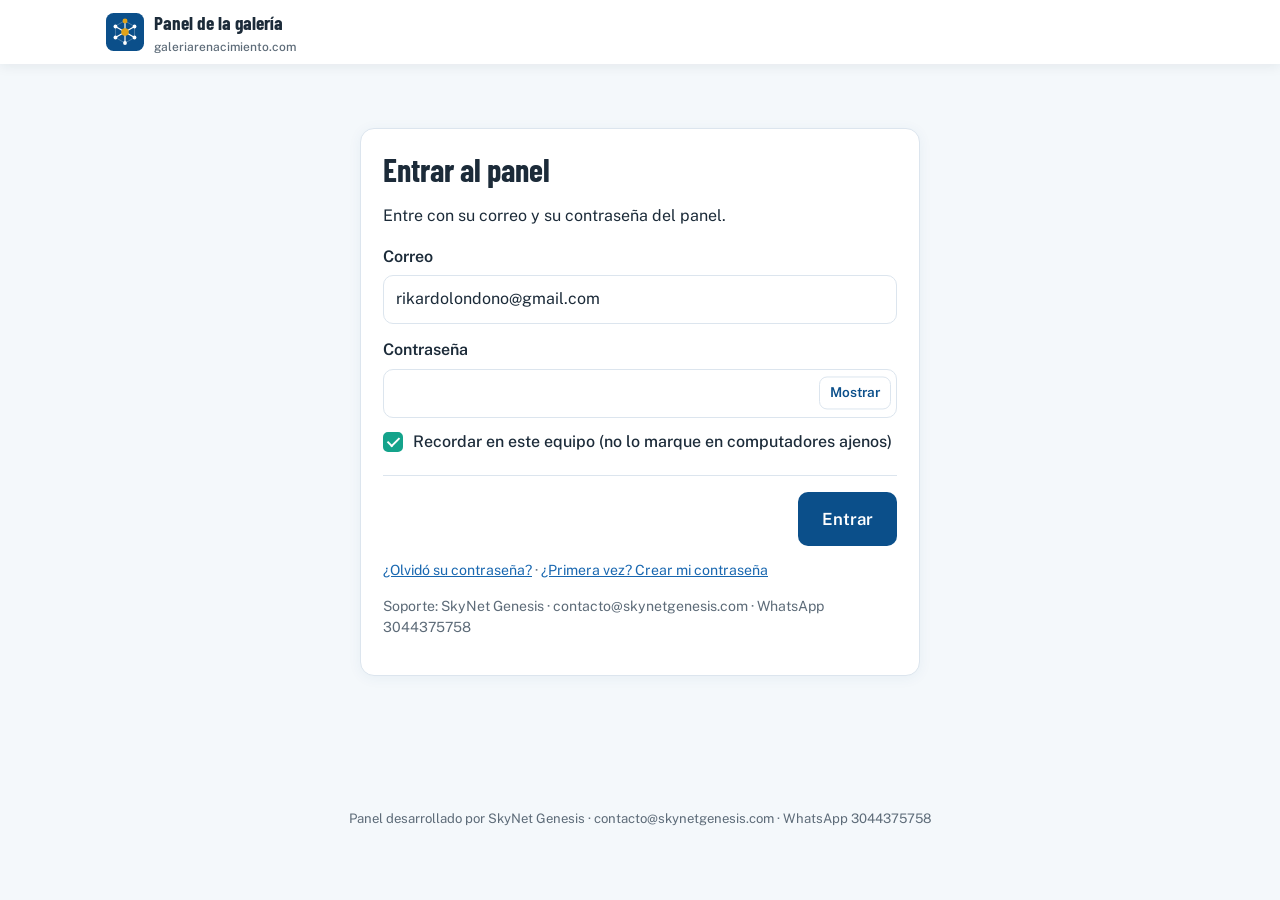
==== admin/index.html @ 8dd1bc52 "Panel /admin de la galería" ====
<!doctype html>
<html lang="es">
<head>
<meta charset="utf-8">
<meta name="viewport" content="width=device-width, initial-scale=1">
<meta name="robots" content="noindex, nofollow">
<title>Panel de la galería | Galería Renacimiento</title>
<link rel="icon" href="/favicon.svg" type="image/svg+xml">
<link rel="preconnect" href="https://fonts.googleapis.com"><link rel="preconnect" href="https://fonts.gstatic.com" crossorigin>
<link href="https://fonts.googleapis.com/css2?family=Barlow+Condensed:wght@600;700&family=Public+Sans:wght@400;500;600;700&display=swap" rel="stylesheet">
<style>
:root{--azul:#0B4F8A;--azul2:#1867B0;--verde:#14A38B;--verde-osc:#0E8571;--wa:#1F8A4C;--fondo:#F4F8FB;--texto:#1C2B39;--suave:#5D6B78;--borde:#DCE5EE;--azul-claro:#E8F1FA;--verde-claro:#E3F6F2;--rojo:#C0392B;--rojo-claro:#FDECEA;--ambar:#9A6700;--ambar-claro:#FFF4D6;color-scheme:light}
*{box-sizing:border-box}
body{margin:0;background:var(--fondo);color:var(--texto);font-family:'Public Sans',system-ui,sans-serif;font-size:16px;line-height:1.55}
h1,h2,h3{font-family:'Barlow Condensed',system-ui,sans-serif;margin:0 0 .4em;line-height:1.15}
h1{font-size:2rem}h2{font-size:1.6rem}h3{font-size:1.25rem}
a{color:var(--azul2)}
.oculto{display:none!important}
.barra{background:#fff;box-shadow:0 2px 12px rgba(28,43,57,.08);position:sticky;top:0;z-index:20}
.barra__in{max-width:1100px;margin:0 auto;padding:0 16px;min-height:64px;display:flex;align-items:center;justify-content:space-between;gap:12px;flex-wrap:wrap}
.marca{display:flex;align-items:center;gap:10px;font-family:'Barlow Condensed',system-ui,sans-serif;font-weight:700;font-size:1.2rem}
.marca svg{flex:none}
.marca small{display:block;font-family:'Public Sans',system-ui,sans-serif;font-weight:500;font-size:.75rem;color:var(--suave)}
.acciones-barra{display:flex;gap:8px;flex-wrap:wrap}
main{max-width:1100px;margin:0 auto;padding:24px 16px 60px}
.caja{background:#fff;border:1px solid var(--borde);border-radius:14px;padding:22px;box-shadow:0 2px 14px rgba(11,79,138,.06);margin-bottom:18px}
.boton{display:inline-flex;align-items:center;justify-content:center;gap:6px;padding:10px 16px;border-radius:10px;border:0;font:inherit;font-weight:600;cursor:pointer;text-decoration:none;white-space:nowrap}
.boton:disabled{opacity:.55;cursor:not-allowed}
.b-principal{background:var(--azul);color:#fff}.b-principal:hover{background:var(--azul2)}
.b-accion{background:var(--verde);color:#fff}.b-accion:hover{background:var(--verde-osc)}
.b-borde{background:#fff;color:var(--azul);border:1.5px solid var(--borde)}.b-borde:hover{border-color:var(--azul2)}
.b-peligro{background:#fff;color:var(--rojo);border:1.5px solid #f1c6c0}.b-peligro:hover{background:var(--rojo-claro)}
.b-chico{padding:6px 11px;font-size:.88rem}
.b-grande{padding:14px 24px;font-size:1.05rem}
label{display:block;font-weight:600;margin:14px 0 6px}
.ayuda{font-weight:400;color:var(--suave);font-size:.88rem;margin-top:4px}
input[type=text],input[type=url],input[type=email],input[type=number],input[type=password],input[type=search],select,textarea{width:100%;padding:11px 12px;border:1.5px solid var(--borde);border-radius:10px;font:inherit;background:#fff;color:var(--texto);color-scheme:light}
input:focus,select:focus,textarea:focus{outline:none;border-color:var(--verde);box-shadow:0 0 0 3px var(--verde-claro)}
input[type=checkbox]{appearance:none;-webkit-appearance:none;width:20px;height:20px;border:2px solid #9fb3c6;border-radius:5px;background:#fff;display:inline-grid;place-content:center;cursor:pointer;flex:none;margin:0}
input[type=checkbox]:checked{background:var(--verde);border-color:var(--verde)}
input[type=checkbox]:checked::after{content:'';width:5px;height:10px;border:solid #fff;border-width:0 2.5px 2.5px 0;transform:rotate(45deg) translate(-1px,-1px)}
textarea{min-height:120px;resize:vertical;line-height:1.6}
.fila{display:grid;grid-template-columns:1fr 1fr;gap:14px}
.fila3{display:grid;grid-template-columns:1fr 1fr 1fr;gap:14px}
@media(max-width:700px){.fila,.fila3{grid-template-columns:1fr}}
.pestanas{display:flex;gap:6px;flex-wrap:wrap;margin-bottom:18px}
.pestana{background:#fff;border:1.5px solid var(--borde);padding:10px 16px;border-radius:10px;font:inherit;font-weight:600;cursor:pointer;color:var(--texto)}
.pestana[aria-selected=true]{background:var(--verde);border-color:var(--verde);color:#fff}
.cabeza{display:flex;justify-content:space-between;align-items:center;gap:12px;flex-wrap:wrap;margin-bottom:12px}
.lista{display:flex;flex-direction:column;gap:10px}
.item{display:flex;gap:14px;align-items:center;background:#fff;border:1px solid var(--borde);border-radius:12px;padding:10px}
.item img,.item .sin-foto{width:72px;height:72px;object-fit:cover;border-radius:8px;background:var(--azul-claro);flex:none;display:grid;place-items:center;color:var(--azul);font-weight:700;font-size:.75rem;text-align:center}
.item__txt{flex:1;min-width:0}
.item__txt b{display:block;overflow:hidden;text-overflow:ellipsis}
.item__txt span{color:var(--suave);font-size:.88rem;display:block}
.item__btn{display:flex;gap:6px;flex-wrap:wrap;justify-content:flex-end}
@media(max-width:600px){.item{flex-wrap:wrap}.item__btn{width:100%;justify-content:flex-start}}
.subir{display:block;border:2px dashed var(--borde);border-radius:12px;padding:16px;text-align:center;background:var(--azul-claro);cursor:pointer;color:var(--azul);font-weight:600;margin:6px 0 0}
.subir:hover{border-color:var(--azul2)}
.fotos{display:grid;grid-template-columns:repeat(auto-fill,minmax(120px,1fr));gap:10px;margin-top:8px}
.fotos figure{margin:0;background:#fff;border:1px solid var(--borde);border-radius:10px;overflow:hidden}
.fotos img{width:100%;aspect-ratio:1;object-fit:cover;display:block}
.fotos figcaption{display:flex;gap:4px;padding:6px;justify-content:center;flex-wrap:wrap}
.fotos .principal{outline:3px solid var(--verde)}
.aviso{padding:12px 14px;border-radius:10px;margin:12px 0;font-weight:500}
.aviso.ok{background:var(--verde-claro);color:var(--verde-osc)}
.aviso.error{background:var(--rojo-claro);color:var(--rojo)}
.aviso.info{background:var(--azul-claro);color:var(--azul)}
.aviso.alerta{background:var(--ambar-claro);color:var(--ambar)}
.pie-acciones{display:flex;gap:10px;flex-wrap:wrap;justify-content:flex-end;margin-top:20px;padding-top:16px;border-top:1px solid var(--borde)}
.cargando{position:fixed;inset:0;background:rgba(244,248,251,.88);display:flex;align-items:center;justify-content:center;flex-direction:column;gap:14px;z-index:100;font-weight:600;color:var(--azul);text-align:center;padding:20px}
.rueda{width:46px;height:46px;border:5px solid var(--azul-claro);border-top-color:var(--verde);border-radius:50%;animation:g 1s linear infinite}
@keyframes g{to{transform:rotate(360deg)}}
.ingreso{max-width:560px;margin:40px auto}
.firma{text-align:center;color:var(--suave);font-size:.82rem;padding:20px 16px 30px}
.chk{display:flex;gap:10px;align-items:center;font-weight:500;margin-top:12px}
.clave-caja{position:relative}.clave-caja input{padding-right:96px}
.ojo{position:absolute;right:6px;top:50%;transform:translateY(-50%);background:#fff;border:1.5px solid var(--borde);border-radius:8px;padding:5px 10px;font:inherit;font-size:.85rem;font-weight:600;color:var(--azul);cursor:pointer}
.toast{position:fixed;left:50%;bottom:24px;transform:translateX(-50%);background:var(--azul);color:#fff;font-size:16px;font-weight:700;padding:16px 22px;border-radius:12px;box-shadow:0 10px 30px rgba(11,79,138,.35);z-index:120;max-width:min(92vw,620px);text-align:center}
.chip{display:inline-block;padding:3px 10px;border-radius:20px;font-size:.8rem;font-weight:700;background:var(--azul-claro);color:var(--azul);white-space:nowrap}
.chip.pagado,.chip.entregado,.chip.enviado{background:var(--verde-claro);color:var(--verde-osc)}
.chip.revisar{background:var(--rojo-claro);color:var(--rojo)}
.chip.pendiente,.chip.por_enviar,.chip.en_produccion{background:var(--ambar-claro);color:var(--ambar)}
.chip.vencido,.chip.cancelado{background:#eef1f4;color:#6b7785}
.tabla{width:100%;border-collapse:collapse;font-size:.92rem}
.tabla td,.tabla th{padding:8px 6px;border-bottom:1px solid var(--borde);text-align:left;vertical-align:top}
.tabla th{color:var(--suave);font-weight:600}
.cifras{display:grid;grid-template-columns:repeat(auto-fill,minmax(160px,1fr));gap:10px;margin-bottom:14px}
.cifra{background:#fff;border:1px solid var(--borde);border-radius:12px;padding:12px}
.cifra b{display:block;font-family:'Barlow Condensed',sans-serif;font-size:1.6rem;color:var(--azul)}
.cifra span{color:var(--suave);font-size:.85rem}
.barra-prog{height:8px;background:var(--azul-claro);border-radius:6px;overflow:hidden;margin-top:6px}.barra-prog i{display:block;height:100%;background:var(--verde);width:0}
.estado-arch{font-size:.85rem;font-weight:700}.estado-arch.si{color:var(--verde-osc)}.estado-arch.no{color:var(--rojo)}
</style>
</head>
<body>
<header class="barra"><div class="barra__in">
  <div class="marca"><svg viewBox="0 0 200 200" width="38" height="38" aria-hidden="true"><rect width="200" height="200" rx="40" fill="#0B4F8A"/><g stroke="#FFFFFF" stroke-linecap="round"><polygon points="100,42 150.2,71 150.2,129 100,158 49.8,129 49.8,71" fill="none" stroke-opacity=".35" stroke-width="4"/><path d="M100 100L100 42M100 100L150.2 71M100 100L150.2 129M100 100L100 158M100 100L49.8 129M100 100L49.8 71" stroke-width="6"/></g><g fill="#FFFFFF"><circle cx="150.2" cy="71" r="10"/><circle cx="150.2" cy="129" r="10"/><circle cx="100" cy="158" r="10"/><circle cx="49.8" cy="129" r="10"/><circle cx="49.8" cy="71" r="10"/></g><circle cx="100" cy="42" r="13" fill="#E0A21A"/><circle cx="100" cy="100" r="20" fill="#E0A21A"/></svg>
    <div>Panel de la galería<small>galeriarenacimiento.com</small></div></div>
  <div class="acciones-barra oculto" id="acciones-barra">
    <a class="boton b-borde b-chico" href="/" target="_blank" rel="noopener">Ver la galería</a>
    <button class="boton b-borde b-chico" type="button" id="btn-salir">Salir</button>
  </div>
</div></header>

<main>
  <!-- INGRESO -->
  <section id="vista-ingreso" class="ingreso">
    <div class="caja" id="caja-entrar">
      <h1>Entrar al panel</h1>
      <p>Entre con su correo y su contraseña del panel.</p>
      <label for="ing-correo">Correo</label>
      <input type="email" id="ing-correo" autocomplete="username">
      <label for="ing-clave">Contraseña</label>
      <div class="clave-caja"><input type="password" id="ing-clave" autocomplete="current-password"><button type="button" class="ojo" data-ojo="ing-clave">Mostrar</button></div>
      <label class="chk"><input type="checkbox" id="recordar" checked> Recordar en este equipo (no lo marque en computadores ajenos)</label>
      <div id="aviso-ingreso"></div>
      <div class="pie-acciones"><button class="boton b-principal b-grande" id="btn-entrar" type="button">Entrar</button></div>
      <p class="ayuda" style="margin-top:14px"><a href="#" id="btn-olvido">¿Olvidó su contraseña?</a> · <a href="#" id="btn-primera">¿Primera vez? Crear mi contraseña</a></p>
      <p class="ayuda">Soporte: SkyNet Genesis · contacto@skynetgenesis.com · WhatsApp 3044375758</p>
    </div>

    <div class="caja oculto" id="caja-nueva">
      <h1>Crear nueva contraseña</h1>
      <p>Escriba su nueva contraseña del panel (mínimo 10 caracteres).</p>
      <label for="nueva-clave">Nueva contraseña</label>
      <div class="clave-caja"><input type="password" id="nueva-clave" autocomplete="new-password"><button type="button" class="ojo" data-ojo="nueva-clave">Mostrar</button></div>
      <label for="nueva-clave2">Repita la contraseña</label>
      <div class="clave-caja"><input type="password" id="nueva-clave2" autocomplete="new-password"><button type="button" class="ojo" data-ojo="nueva-clave2">Mostrar</button></div>
      <div id="aviso-nueva"></div>
      <div class="pie-acciones"><button class="boton b-borde" type="button" id="btn-volver-entrar">← Volver</button><button class="boton b-principal b-grande" id="btn-clave-nueva" type="button">Guardar y entrar</button></div>
    </div>

    <div class="caja oculto" id="caja-llave">
      <h1>Configuración inicial (solo una vez)</h1>
      <p>Para que el panel pueda publicar en la galería, GitHub necesita una llave de acceso. Se pega <b>una sola vez</b>: queda guardada de forma segura en el servidor y nadie tendrá que volver a verla.</p>
      <ol>
        <li>Inicie sesión en GitHub y abra <a href="https://github.com/settings/personal-access-tokens/new" target="_blank" rel="noopener">esta página</a>.</li>
        <li>En <b>Token name</b> escriba: <i>Panel Galería Renacimiento</i>. En <b>Expiration</b> elija <b>No expiration</b>.</li>
        <li>En <b>Repository access</b> elija <b>Only select repositories</b> y marque solo <b>galeria-renacimiento</b>.</li>
        <li>En <b>Permissions → Repository permissions</b>, ponga <b>Contents</b> en <b>Read and write</b>. Nada más.</li>
        <li>Pulse <b>Generate token</b>, copie la llave (empieza por <code>github_pat_</code>) y péguela aquí abajo.</li>
      </ol>
      <label for="llave">Llave de GitHub</label>
      <div class="clave-caja"><input type="password" id="llave" autocomplete="off" placeholder="github_pat_…"><button type="button" class="ojo" data-ojo="llave">Mostrar</button></div>
      <div id="aviso-llave"></div>
      <div class="pie-acciones"><button class="boton b-principal b-grande" id="btn-llave" type="button">Guardar y entrar</button></div>
    </div>
  </section>

  <!-- PANEL -->
  <section id="vista-panel" class="oculto">
    <div class="pestanas" role="tablist">
      <button class="pestana" role="tab" aria-selected="true" data-pestana="pedidos">Pedidos</button>
      <button class="pestana" role="tab" aria-selected="false" data-pestana="joyas">Joyas</button>
      <button class="pestana" role="tab" aria-selected="false" data-pestana="obras">Obras de arte</button>
      <button class="pestana" role="tab" aria-selected="false" data-pestana="libros">Biblioteca</button>
      <button class="pestana" role="tab" aria-selected="false" data-pestana="precios">Precios</button>
      <button class="pestana" role="tab" aria-selected="false" data-pestana="archivos">Archivos de descarga</button>
      <button class="pestana" role="tab" aria-selected="false" data-pestana="revision">Revisión</button>
    </div>
    <div id="aviso-panel"></div>

    <!-- Pedidos -->
    <div data-panel="pedidos">
      <div class="cifras" id="cifras"></div>
      <div class="caja">
        <div class="cabeza"><h2 style="margin:0">Pedidos</h2><button class="boton b-borde b-chico" type="button" id="btn-recargar-pedidos">↻ Actualizar</button></div>
        <p class="ayuda">Aquí llegan solos los pedidos que la gente hace en la galería. Cuando Bold confirma el pago, el sistema envía las descargas por correo y pide la impresión de las láminas a Gelato. Las joyas las despacha usted: registre la guía y pulse «Guardar y avisar al cliente».</p>
        <div class="fila"><div><label for="f-estado">Mostrar</label><select id="f-estado"></select></div><div><label for="f-buscar">Buscar</label><input type="search" id="f-buscar" placeholder="Nombre, correo, número de pedido u obra"></div></div>
        <div id="aviso-pedidos"></div>
        <div class="lista" id="lista-pedidos" style="margin-top:14px"></div>
      </div>
      <div class="caja oculto" id="detalle-pedido"></div>
    </div>

    <!-- Colecciones del catálogo (joyas, obras, libros): se dibujan con el mismo editor -->
    <div data-panel="joyas" class="oculto"></div>
    <div data-panel="obras" class="oculto"></div>
    <div data-panel="libros" class="oculto"></div>

    <!-- Precios -->
    <div data-panel="precios" class="oculto">
      <div class="caja">
        <h2>Precios de la galería</h2>
        <p class="ayuda">Los precios de cada libro y de cada joya se cambian en su propia pestaña. Aquí están los de las obras de arte, que valen igual para todas. No se cobra IVA. El servidor de pagos siempre cobra lo que diga esta tabla.</p>
        <div class="fila3">
          <div><label for="p-dig">Descarga digital de arte</label><input type="number" id="p-dig" min="1000" step="100"></div>
          <div><label for="p-30">Lámina 30 × 40 cm (envío incluido)</label><input type="number" id="p-30" min="1000" step="100"><p class="ayuda" id="m-30"></p></div>
          <div><label for="p-50">Lámina 50 × 70 cm (envío incluido)</label><input type="number" id="p-50" min="1000" step="100"><p class="ayuda" id="m-50"></p></div>
        </div>
        <p class="ayuda" id="rev-precios"></p>
        <div id="aviso-precios"></div>
        <div class="pie-acciones"><button class="boton b-accion b-grande" type="button" id="btn-guardar-precios">Publicar precios</button></div>
      </div>
    </div>

    <!-- Archivos -->
    <div data-panel="archivos" class="oculto">
      <div class="caja">
        <h2>Archivos que recibe el cliente</h2>
        <p class="ayuda">Estos archivos <b>no</b> se ven en la página: quedan guardados en el servidor privado y solo se entregan con un enlace personal después de que Bold confirma el pago. Una obra sin archivo no se puede vender (ni en lámina ni en descarga); un libro sin archivo aparece como «próximamente».</p>
        <p class="ayuda">Obras de arte: suba la imagen original (JPG, PNG o TIF) o pegue el enlace del archivo original de Wikimedia Commons (empieza por https://upload.wikimedia.org/). Ese mismo archivo se usa para imprimir las láminas en Gelato. Libros: suba el PDF y el EPUB.</p>
        <div id="aviso-archivos"></div>
        <h3 style="margin-top:18px">Obras de arte</h3><div class="lista" id="arch-obras"></div>
        <h3 style="margin-top:22px">Libros digitales</h3><div class="lista" id="arch-libros"></div>
      </div>
    </div>

    <!-- Revisión -->
    <div data-panel="revision" class="oculto">
      <div class="caja">
        <h2>Revisión del sistema</h2>
        <p class="ayuda">Comprueba que el servidor de pedidos, las llaves de Gelato y Brevo y los archivos estén listos.</p>
        <div class="pie-acciones" style="justify-content:flex-start;border:0;padding:0"><button class="boton b-principal" type="button" id="btn-diagnostico">Revisar ahora</button></div>
        <div id="aviso-diag"></div>
        <table class="tabla" id="tabla-diag"></table>
      </div>
      <div class="caja">
        <h2>Pago de prueba de $1.000</h2>
        <p class="ayuda">Hace un pago real de $1.000 con Bold para comprobar todo el circuito (Bold → servidor de la galería). Úselo una vez al instalar. Le llegará un correo cuando se aplique.</p>
        <div id="aviso-prueba"></div>
        <div class="pie-acciones" style="justify-content:flex-start;border:0;padding:0"><button class="boton b-accion" type="button" id="btn-prueba">Pagar $1.000 de prueba</button></div>
      </div>
    </div>
  </section>
</main>
<p class="firma">Panel desarrollado por SkyNet Genesis · contacto@skynetgenesis.com · WhatsApp 3044375758</p>

<div class="cargando oculto" id="cargando"><div class="rueda"></div><div id="cargando-texto">Cargando…</div></div>

<script>
/* ===== Configuración de esta web ===== */
var PRUEBA = window.GALERIA_PRUEBA || {};          // solo para pruebas locales; en la web real no existe
var CONFIG = {
  dueno: 'RL-rikardolondono',
  repo: 'galeria-renacimiento',
  rama: 'main',
  claveLocal: 'panel-galeria-sesion',
  sitioId: 'galeria',                               // nombre de esta web en el servicio central de ingreso
  correo: 'rikardolondono@gmail.com',               // correo que entra al panel
  ingreso: PRUEBA.ingreso || 'https://skynetgenesis.com/ingreso/api.php',
  github: PRUEBA.github || 'https://api.github.com',
  galeria: PRUEBA.galeria || 'https://skynetgenesis.com/galeria-api/',
  datos: 'catalogo.json',
  carpetaFotos: 'img/panel',
  costos: { lamina30x40: 112700, lamina50x70: 136800 } // costo Gelato entregado en Colombia (31 oct 2026), para avisar si el precio queda bajo
};
/* ===================================== */

var API = CONFIG.github + '/repos/' + CONFIG.dueno + '/' + CONFIG.repo;
var estado = { llave: '', datos: null, commitBase: '', cambiosSinGuardar: false, archivos: [], vendidas: [] };
var nuevasImagenes = {};  // ruta -> dataURL pendiente de subir

function $(id) { return document.getElementById(id); }
function aviso(id, tipo, txt) { var el = $(id); if (!el) return; el.innerHTML = ''; if (!txt) return; var d = document.createElement('div'); d.className = 'aviso ' + tipo; d.textContent = txt; el.appendChild(d); if (tipo !== 'info') d.scrollIntoView({ behavior: 'smooth', block: 'center' }); }
var tToast = null;
function toast(txt) { var t = document.querySelector('.toast'); if (!t) { t = document.createElement('div'); t.className = 'toast'; document.body.appendChild(t); } t.textContent = txt; t.classList.remove('oculto'); clearTimeout(tToast); tToast = setTimeout(function () { t.classList.add('oculto'); }, 6000); }
function cargando(on, txt) { $('cargando').classList.toggle('oculto', !on); $('cargando-texto').textContent = txt || 'Cargando…'; }
function leerLS(k) { try { return localStorage.getItem(k) || sessionStorage.getItem(k) || ''; } catch (e) { return ''; } }
function guardarLS(k, v, recordar) { try { (recordar ? localStorage : sessionStorage).setItem(k, v); } catch (e) {} }
function borrarLS(k) { try { localStorage.removeItem(k); sessionStorage.removeItem(k); } catch (e) {} }
function clonar(o) { return JSON.parse(JSON.stringify(o)); }
function esc(s) { return String(s == null ? '' : s).replace(/&/g, '&amp;').replace(/</g, '&lt;').replace(/>/g, '&gt;').replace(/"/g, '&quot;'); }
function pesos(n) { return '$' + Math.round(+n || 0).toLocaleString('es-CO'); }
function hoyISO() { var d = new Date(); return d.getFullYear() + '-' + ('0' + (d.getMonth() + 1)).slice(-2) + '-' + ('0' + d.getDate()).slice(-2); }
function fechaHora(s) { var d = new Date(s * 1000); return d.toLocaleDateString('es-CO', { day: 'numeric', month: 'short', year: 'numeric' }) + ' ' + d.toLocaleTimeString('es-CO', { hour: '2-digit', minute: '2-digit' }); }
function slug(t) { return String(t || '').toLowerCase().normalize('NFD').replace(/[̀-ͯ]/g, '').replace(/[^a-z0-9]+/g, '-').replace(/^-|-$/g, '').slice(0, 50) || 'item'; }
function idUnico(base, lista) { var s = slug(base), n = 2, id = s; while (lista.some(function (x) { return x.id === id; })) id = s + '-' + (n++); return id; }
function boton(txt, clases, fn) { var b = document.createElement('button'); b.type = 'button'; b.className = 'boton ' + clases; b.textContent = txt; b.onclick = fn; return b; }
function srcImagen(r) { return nuevasImagenes[r] || (/^(https?:|data:)/.test(r) ? r : '/' + String(r || '').replace(/^\//, '')); }
document.addEventListener('click', function (e) { var b = e.target.closest('[data-ojo]'); if (!b) return; var i = $(b.getAttribute('data-ojo')); var ver = i.type === 'password'; i.type = ver ? 'text' : 'password'; b.textContent = ver ? 'Ocultar' : 'Mostrar'; });

/* ---------- GitHub ---------- */
function gh(ruta, op) {
  op = op || {};
  var h = { 'Authorization': 'Bearer ' + estado.llave, 'Accept': op.accept || 'application/vnd.github+json', 'X-GitHub-Api-Version': '2022-11-28' };
  if (op.body) h['Content-Type'] = 'application/json';
  return fetch(ruta.indexOf('http') === 0 ? ruta : API + ruta, { method: op.method || 'GET', headers: h, body: op.body ? JSON.stringify(op.body) : undefined, cache: 'no-store' })
    .then(function (r) {
      if (op.accept === 'application/vnd.github.raw') return r.ok ? r.text() : r.text().then(function (t) { throw errorGH(r.status, t); });
      return r.text().then(function (t) { var j = {}; try { j = t ? JSON.parse(t) : {}; } catch (e) {} if (!r.ok) throw errorGH(r.status, j.message || t); return j; });
    }, function () { throw errorGH(0, ''); });
}
function errorGH(st, msg) {
  var e = new Error(msg); e.status = st;
  if (st === 401) e.message = 'La llave de GitHub no es válida o ya venció. Cree una nueva y vuelva a entrar.';
  else if (st === 403) e.message = 'La llave no tiene permiso para escribir en la galería. Revise que tenga «Contents: Read and write» sobre el repositorio ' + CONFIG.repo + '.';
  else if (st === 404) e.message = 'No se encontró el repositorio ' + CONFIG.repo + ' con esta llave.';
  else if (!st) e.message = 'No hay conexión a internet. Intente de nuevo.';
  return e;
}
function leerArchivo(ruta) { return gh('/contents/' + ruta + '?ref=' + CONFIG.rama, { accept: 'application/vnd.github.raw' }); }
function refActual() { return gh('/git/ref/heads/' + CONFIG.rama).then(function (r) { return r.object.sha; }); }
// Sube en UN solo cambio: textos, fotos nuevas y fotos a borrar.
function confirmarCambios(textos, archivos, borrar, mensaje) {
  var base, arbolBase;
  return refActual().then(function (sha) {
    if (estado.commitBase && sha !== estado.commitBase) { var e = new Error('La galería fue modificada desde otro lugar mientras usted trabajaba. Pulse «Recargar» para traer la versión más reciente.'); e.recargar = true; throw e; }
    base = sha; return gh('/git/commits/' + sha);
  }).then(function (c) {
    arbolBase = c.tree.sha;
    var rutas = Object.keys(archivos);
    return rutas.reduce(function (p, ruta, i) {
      return p.then(function (acc) {
        cargando(true, 'Subiendo foto ' + (i + 1) + ' de ' + rutas.length + '…');
        return gh('/git/blobs', { method: 'POST', body: { content: archivos[ruta].split(',')[1], encoding: 'base64' } })
          .then(function (b) { acc.push({ path: ruta.replace(/^\//, ''), mode: '100644', type: 'blob', sha: b.sha }); return acc; });
      });
    }, Promise.resolve([]));
  }).then(function (arbol) {
    cargando(true, 'Publicando…');
    Object.keys(textos).forEach(function (ruta) { arbol.push({ path: ruta, mode: '100644', type: 'blob', content: textos[ruta] }); });
    borrar.forEach(function (ruta) { arbol.push({ path: ruta.replace(/^\//, ''), mode: '100644', type: 'blob', sha: null }); });
    return gh('/git/trees', { method: 'POST', body: { base_tree: arbolBase, tree: arbol } });
  }).then(function (t) { return gh('/git/commits', { method: 'POST', body: { message: mensaje, tree: t.sha, parents: [base] } }); })
    .then(function (c) { return gh('/git/refs/heads/' + CONFIG.rama, { method: 'PATCH', body: { sha: c.sha } }).then(function () { estado.commitBase = c.sha; return c; }); });
}
function fotosUsadas(d) { var s = JSON.stringify(d), r = {}; (s.match(/img\/panel\/[\w.-]+/g) || []).forEach(function (x) { r[x] = 1; }); return r; }
// Publica el catálogo «cand». Solo si sale bien pasa a ser el estado.
function publicar(cand, mensaje, avisoId, alTerminar) {
  cargando(true, 'Preparando…');
  var antes = fotosUsadas(estado.datos), ahora = fotosUsadas(cand);
  var imgs = {}; Object.keys(nuevasImagenes).forEach(function (r) { if (ahora[r]) imgs[r] = nuevasImagenes[r]; });
  var borrar = Object.keys(antes).filter(function (r) { return !ahora[r]; });
  var textos = {}; textos[CONFIG.datos] = JSON.stringify(cand, null, 1) + '\n';
  return confirmarCambios(textos, imgs, borrar, mensaje).then(function (c) {
    estado.datos = cand; nuevasImagenes = {}; estado.cambiosSinGuardar = false;
    galeria('refrescar', { sha: c.sha }).catch(function () {});   // el servidor de pagos lee los precios nuevos de inmediato
    cargando(false);
    if (alTerminar) alTerminar();
    aviso('aviso-panel', 'ok', '✔ Publicado. La galería se actualiza en 1 o 2 minutos (si no ve el cambio, recargue la página de la galería).');
    toast('✔ Publicado en la galería');
    return true;
  }).catch(function (e) {
    cargando(false);
    aviso(avisoId, 'error', 'No se pudo publicar: ' + e.message);
    if (e.recargar) { var b = boton('Recargar', 'b-principal b-chico', function () { estado.cambiosSinGuardar = false; location.reload(); }); b.style.marginTop = '8px'; $(avisoId).appendChild(b); }
    return false;
  });
}

/* ---------- Servidor de pedidos (skynetgenesis.com/galeria-api) ---------- */
function galeria(accion, datos) {
  datos = datos || {}; datos.accion = accion; datos.llave = estado.llave;
  return fetch(CONFIG.galeria + 'admin.php', { method: 'POST', headers: { 'Content-Type': 'application/json' }, body: JSON.stringify(datos), cache: 'no-store' })
    .then(function (r) { return r.json().catch(function () { return { ok: false, error: 'El servidor de pedidos respondió con un error (' + r.status + ').' }; }).then(function (j) { if (!j.ok) { var e = new Error(j.error || 'Error del servidor de pedidos.'); e.status = r.status; e.datos = j; throw e; } return j; }); },
      function () { throw new Error('No se pudo conectar con el servidor de pedidos (skynetgenesis.com/galeria-api). Revise su internet; si sigue igual, puede que el servidor aún no esté instalado.'); });
}
function subirArchivo(clave, archivo, alProgreso) {
  return new Promise(function (ok, mal) {
    var fd = new FormData(); fd.append('accion', 'subir'); fd.append('llave', estado.llave); fd.append('clave', clave); fd.append('archivo', archivo);
    var x = new XMLHttpRequest(); x.open('POST', CONFIG.galeria + 'admin.php');
    x.upload.onprogress = function (e) { if (e.lengthComputable && alProgreso) alProgreso(e.loaded / e.total); };
    x.onload = function () { var j = {}; try { j = JSON.parse(x.responseText); } catch (e) { j = { ok: false, error: x.status === 413 ? 'El archivo es demasiado grande para el servidor.' : 'El servidor respondió con un error (' + x.status + ').' }; } j.ok ? ok(j) : mal(new Error(j.error || 'No se pudo subir.')); };
    x.onerror = function () { mal(new Error('Se cortó la conexión mientras subía el archivo. Intente de nuevo.')); };
    x.send(fd);
  });
}

/* ---------- Ingreso (correo y contraseña por el servicio central de SkyNet Genesis) ---------- */
function api(accion, datos) {
  datos = datos || {}; datos.sitio = CONFIG.sitioId; datos.accion = accion;
  return fetch(CONFIG.ingreso + '?sitio=' + encodeURIComponent(CONFIG.sitioId), { method: 'POST', headers: { 'Content-Type': 'application/json' }, body: JSON.stringify(datos), cache: 'no-store' })
    .then(function (r) { return r.json().catch(function () { return {}; }).then(function (j) { if (!r.ok || !j.ok) { var e = new Error(j.error || 'No se pudo conectar con el servicio de ingreso. Intente de nuevo.'); e.status = r.status; throw e; } return j; }); },
      function () { throw new Error('No hay conexión a internet. Intente de nuevo.'); });
}
function verCaja(id) { ['caja-entrar', 'caja-nueva', 'caja-llave'].forEach(function (c) { $(c).classList.toggle('oculto', c !== id); }); $('vista-ingreso').classList.remove('oculto'); }
function guardarSesion(s, recordar) { borrarLS(CONFIG.claveLocal); guardarLS(CONFIG.claveLocal, s, recordar); }
function trasIngreso(r) { if (!r.configurado || !r.llave) { cargando(false); verCaja('caja-llave'); return; } cargarPanel(r.llave); }
function cargarPanel(llave) {
  estado.llave = llave;
  cargando(true, 'Entrando…');
  gh('').then(function (repo) {
    if (repo.permissions && !repo.permissions.push) throw errorGH(403);
    return Promise.all([refActual(), leerArchivo(CONFIG.datos)]);
  }).then(function (r) {
    estado.commitBase = r[0];
    estado.datos = JSON.parse(r[1]);
    ['obras', 'libros', 'joyas'].forEach(function (k) { if (!Array.isArray(estado.datos[k])) estado.datos[k] = []; });
    if (!estado.datos.precios) estado.datos.precios = {};
    $('vista-ingreso').classList.add('oculto'); $('vista-panel').classList.remove('oculto'); $('acciones-barra').classList.remove('oculto');
    cargando(false); pintarTodo(); verPanel('pedidos');
    galeria('archivos').then(function (r) { estado.archivos = r.archivos; estado.vendidas = r.vendidas || []; pintarColeccion('joyas'); }).catch(function () {});
  }).catch(function (e) {
    cargando(false); estado.llave = '';
    if (e.status === 401 || e.status === 403 || e.status === 404) { verCaja('caja-llave'); aviso('aviso-llave', 'error', 'La llave de GitHub guardada ya no funciona (' + e.message + ') Cree una nueva y péguela aquí.'); return; }
    verCaja('caja-entrar'); aviso('aviso-ingreso', 'error', e.message);
  });
}
$('ing-correo').value = CONFIG.correo;
$('btn-entrar').onclick = function () {
  var correo = $('ing-correo').value.trim(), clave = $('ing-clave').value, recordar = $('recordar').checked;
  if (!correo || !clave) { aviso('aviso-ingreso', 'error', 'Escriba su correo y su contraseña.'); return; }
  cargando(true, 'Entrando…'); aviso('aviso-ingreso', '', '');
  api('entrar', { correo: correo, clave: clave, recordar: recordar }).then(function (r) { $('ing-clave').value = ''; guardarSesion(r.sesion, recordar); trasIngreso(r); })
    .catch(function (e) { cargando(false); aviso('aviso-ingreso', 'error', e.message); });
};
$('ing-clave').addEventListener('keydown', function (e) { if (e.key === 'Enter') $('btn-entrar').click(); });
function pedirEnlace(ev) {
  ev.preventDefault();
  var correo = $('ing-correo').value.trim();
  if (!correo) { aviso('aviso-ingreso', 'error', 'Escriba primero su correo.'); return; }
  cargando(true, 'Enviando el correo…');
  api('solicitar', { correo: correo }).then(function () {
    cargando(false);
    aviso('aviso-ingreso', 'ok', 'Listo. Si ese correo tiene acceso al panel, le llegará en unos minutos un mensaje con un enlace para crear su contraseña. Revise también la carpeta de spam. El enlace vence en 1 hora y sirve una sola vez.');
  }).catch(function (e) { cargando(false); aviso('aviso-ingreso', 'error', e.message); });
}
$('btn-olvido').onclick = pedirEnlace; $('btn-primera').onclick = pedirEnlace;
$('btn-volver-entrar').onclick = function () { history.replaceState(null, '', location.pathname); verCaja('caja-entrar'); };
$('btn-clave-nueva').onclick = function () {
  var c1 = $('nueva-clave').value, c2 = $('nueva-clave2').value;
  if (c1.length < 10) { aviso('aviso-nueva', 'error', 'La contraseña debe tener al menos 10 caracteres.'); return; }
  if (c1 !== c2) { aviso('aviso-nueva', 'error', 'Las dos contraseñas no coinciden.'); return; }
  var codigo = (location.hash.match(/clave=([a-f0-9]+)/) || [])[1] || '';
  cargando(true, 'Guardando…');
  api('fijar', { codigo: codigo, clave: c1, recordar: true }).then(function (r) {
    history.replaceState(null, '', location.pathname); $('nueva-clave').value = $('nueva-clave2').value = '';
    guardarSesion(r.sesion, true); trasIngreso(r);
  }).catch(function (e) { cargando(false); aviso('aviso-nueva', 'error', e.message); });
};
$('btn-llave').onclick = function () {
  var llave = $('llave').value.trim();
  if (!/^(github_pat_|ghp_)/.test(llave)) { aviso('aviso-llave', 'error', 'Eso no parece una llave de GitHub. Debe empezar por «github_pat_».'); return; }
  cargando(true, 'Comprobando la llave…');
  api('guardar_llave', { sesion: leerLS(CONFIG.claveLocal), llave: llave }).then(function (r) { $('llave').value = ''; cargarPanel(r.llave); })
    .catch(function (e) { cargando(false); if (e.status === 401) { borrarLS(CONFIG.claveLocal); verCaja('caja-entrar'); aviso('aviso-ingreso', 'error', e.message); return; } aviso('aviso-llave', 'error', e.message); });
};
$('btn-salir').onclick = function () {
  if (estado.cambiosSinGuardar && !confirm('Tiene cambios sin publicar. ¿Salir de todos modos?')) return;
  var s = leerLS(CONFIG.claveLocal); borrarLS(CONFIG.claveLocal); estado.cambiosSinGuardar = false;
  (s ? api('salir', { sesion: s }).catch(function () {}) : Promise.resolve()).then(function () { location.reload(); });
};
window.addEventListener('beforeunload', function (e) { if (estado.cambiosSinGuardar) { e.preventDefault(); e.returnValue = ''; } });
(function () {
  window.addEventListener('hashchange', function () { if (/clave=[a-f0-9]+/.test(location.hash)) { $('vista-panel').classList.add('oculto'); $('acciones-barra').classList.add('oculto'); verCaja('caja-nueva'); } });
  if (/clave=[a-f0-9]+/.test(location.hash)) { verCaja('caja-nueva'); return; }
  var s = leerLS(CONFIG.claveLocal);
  if (!s) { verCaja('caja-entrar'); return; }
  cargando(true, 'Entrando…');
  api('sesion', { sesion: s }).then(trasIngreso).catch(function (e) { cargando(false); if (e.status === 401) borrarLS(CONFIG.claveLocal); verCaja('caja-entrar'); if (e.status !== 401) aviso('aviso-ingreso', 'error', e.message); });
})();

/* ---------- Pestañas ---------- */
function verPanel(nombre) {
  document.querySelectorAll('[data-panel]').forEach(function (p) { p.classList.toggle('oculto', p.getAttribute('data-panel') !== nombre); });
  document.querySelectorAll('.pestana').forEach(function (b) { b.setAttribute('aria-selected', b.getAttribute('data-pestana') === nombre ? 'true' : 'false'); });
  if (nombre === 'pedidos') cargarPedidos();
  if (nombre === 'archivos') cargarArchivos();
  window.scrollTo(0, 0);
}
document.querySelectorAll('.pestana').forEach(function (b) {
  b.onclick = function () {
    if (estado.cambiosSinGuardar && !confirm('Tiene cambios sin publicar. ¿Cambiar de sección y descartarlos?')) return;
    estado.cambiosSinGuardar = false; nuevasImagenes = {}; pintarTodo();
    aviso('aviso-panel', '', ''); verPanel(b.getAttribute('data-pestana'));
  };
});
function pintarTodo() { Object.keys(COLECCIONES).forEach(pintarColeccion); pintarPrecios(); }

/* ---------- Fotos ---------- */
function reducirImagen(archivo, max, calidad) {
  return new Promise(function (ok, mal) {
    var url = URL.createObjectURL(archivo), im = new Image();
    im.onload = function () {
      var s = Math.min(1, max / Math.max(im.naturalWidth, im.naturalHeight));
      var c = document.createElement('canvas'); c.width = Math.round(im.naturalWidth * s); c.height = Math.round(im.naturalHeight * s);
      var x = c.getContext('2d'); x.fillStyle = '#fff'; x.fillRect(0, 0, c.width, c.height); x.drawImage(im, 0, 0, c.width, c.height);
      URL.revokeObjectURL(url); ok(c.toDataURL('image/jpeg', calidad || 0.84));
    };
    im.onerror = function () { URL.revokeObjectURL(url); mal(new Error('No se pudo leer la foto «' + archivo.name + '». Si es una foto de iPhone (HEIC), envíesela primero por WhatsApp o tómele una captura de pantalla y súbala de nuevo.')); };
    im.src = url;
  });
}
function rutaNueva() { return CONFIG.carpetaFotos + '/f-' + Date.now().toString(36) + Math.random().toString(36).slice(2, 6) + '.jpg'; }
function leerFotos(lista, max) {
  var archivos = Array.prototype.slice.call(lista || []);
  cargando(true, 'Preparando ' + (archivos.length > 1 ? archivos.length + ' fotos' : 'la foto') + '…');
  return archivos.reduce(function (p, f) { return p.then(function (acc) { return reducirImagen(f, max || 1600).then(function (d) { var r = rutaNueva(); nuevasImagenes[r] = d; acc.push(r); return acc; }); }); }, Promise.resolve([]))
    .then(function (r) { cargando(false); return r; }, function (e) { cargando(false); throw e; });
}

/* ---------- Colecciones del catálogo: joyas, obras, libros ---------- */
var COLECCIONES = {
  joyas: {
    titulo: 'Joyas · Sala de joyas', nuevo: '+ Nueva joya', nombre: 'joya',
    ayuda: 'Cada joya es una pieza única. Suba varias fotos (la primera es la principal), póngale precio y pulse Publicar: aparece en la Sala de joyas con el botón «Agregar al pedido» y se paga con Bold. Cuando se vende, el sistema la marca «Vendida» sola. Si le pone precio 0, solo se muestra «Preguntar por WhatsApp».',
    sub: function (x) { return [x.tipo, x.precio ? pesos(x.precio) : 'Precio a consultar', x.disponible === false ? 'OCULTA' : '', estado.vendidas.indexOf(x.id) >= 0 ? 'VENDIDA' : ''].filter(Boolean).join(' · '); },
    foto: function (x) { return (x.fotos && x.fotos[0]) || x.img; },
    vacio: function () { return { id: '', titulo: '', tipo: 'Anillo', detalle: '', descripcion: '', precio: 0, fotos: [], disponible: true }; },
    campos: [
      { k: 'titulo', t: 'texto', l: 'Nombre de la pieza', req: 1, ph: 'Ej.: Anillo Esmeralda Real' },
      { k: 'tipo', t: 'lista', l: 'Tipo', op: ['Anillo', 'Topitos (aretes)', 'Cadena', 'Dije', 'Pulsera', 'Juego', 'Otra'] },
      { k: 'detalle', t: 'texto', l: 'Detalle corto (se ve en la vitrina)', ph: 'Ej.: Esmeralda natural de 0,8 ct · plata 925 · talla 7' },
      { k: 'descripcion', t: 'area', l: 'Descripción (se ve al abrir la joya)' },
      { k: 'precio', t: 'pesos', l: 'Precio en pesos (envío incluido)', ayuda: 'Escriba solo números, sin puntos. 0 = «Precio a consultar» por WhatsApp.' },
      { k: 'fotos', t: 'fotos', l: 'Fotos de la joya', ayuda: 'Puede elegir varias a la vez. Tome las fotos con buena luz y fondo liso. La primera es la principal.' },
      { k: 'disponible', t: 'si', l: 'Mostrar en la galería' }
    ]
  },
  obras: {
    titulo: 'Obras de arte', nuevo: '+ Nueva obra', nombre: 'obra',
    ayuda: 'Obras de dominio público que se venden en lámina impresa (Gelato) y en descarga digital. La foto de aquí es la que se ve en la galería; el archivo grande para imprimir y descargar se sube en «Archivos de descarga».',
    sub: function (x) { return [x.autor, x.anio, x.sala, x.disponible === false ? 'OCULTA' : ''].filter(Boolean).join(' · '); },
    foto: function (x) { return x.img; },
    vacio: function () { return { id: '', titulo: '', autor: '', anio: '', sala: 'Arte sacro', img: '', nota: '', disponible: true }; },
    campos: [
      { k: 'titulo', t: 'texto', l: 'Título de la obra', req: 1 },
      { k: 'autor', t: 'texto', l: 'Artista', req: 1 },
      { k: 'anio', t: 'texto', l: 'Año', ph: 'Ej.: 1889 o c. 1665' },
      { k: 'sala', t: 'sala', l: 'Sala', ayuda: 'Elija una sala o escriba una nueva.' },
      { k: 'nota', t: 'area', l: 'Texto de la cartela' },
      { k: 'img', t: 'foto', l: 'Foto para la galería', req: 1, ayuda: 'Una versión liviana; el sistema la reduce sola.' },
      { k: 'disponible', t: 'si', l: 'Mostrar en la galería' }
    ]
  },
  libros: {
    titulo: 'Biblioteca', nuevo: '+ Nuevo libro', nombre: 'libro',
    ayuda: 'Libros de la colección. El libro digital se vende aquí con Bold (súbalo en «Archivos de descarga»); el impreso se compra en Autores Editores o en Amazon con los enlaces.',
    sub: function (x) { return [x.idioma, x.autor, x.digital ? 'Digital ' + pesos(x.digital) : '', x.pronto ? 'PRÓXIMAMENTE' : ''].filter(Boolean).join(' · '); },
    foto: function (x) { return x.img; },
    vacio: function () { return { id: '', titulo: '', autor: '', idioma: 'Español', img: '', paginas: 0, digital: 14900, ae: '', amazon: '', resumen: '', pronto: false }; },
    campos: [
      { k: 'titulo', t: 'texto', l: 'Título', req: 1 },
      { k: 'autor', t: 'texto', l: 'Autor', req: 1 },
      { k: 'idioma', t: 'lista', l: 'Idioma', op: ['Español', 'Português', 'English'] },
      { k: 'paginas', t: 'numero', l: 'Páginas' },
      { k: 'digital', t: 'pesos', l: 'Precio del libro digital (pesos)', ayuda: 'Escriba solo números, sin puntos.' },
      { k: 'ae', t: 'url', l: 'Enlace en Autores Editores (impreso en Colombia)', ph: 'https://www.autoreseditores.com/libro/…' },
      { k: 'amazon', t: 'url', l: 'Enlace en Amazon (exterior)', ph: 'https://www.amazon.com/dp/…' },
      { k: 'resumen', t: 'area', l: 'Resumen' },
      { k: 'img', t: 'foto', l: 'Portada', req: 1, max: 1200 },
      { k: 'pronto', t: 'si', l: 'Mostrar como «Próximamente» (no se vende todavía)' }
    ]
  }
};
var edicion = {}; // por colección: { item, nuevo }
function pintarColeccion(col) {
  var C = COLECCIONES[col], cont = document.querySelector('[data-panel="' + col + '"]');
  cont.innerHTML = '<div class="caja"><div class="cabeza"><h2 style="margin:0">' + esc(C.titulo) + '</h2></div><p class="ayuda">' + esc(C.ayuda) + '</p><div id="aviso-' + col + '"></div><div class="lista" id="lista-' + col + '" style="margin-top:12px"></div></div><div class="caja oculto" id="editor-' + col + '"></div>';
  var cab = cont.querySelector('.cabeza'); cab.appendChild(boton(C.nuevo, 'b-accion', function () { abrirEditor(col, null); }));
  var ul = $('lista-' + col), lista = estado.datos[col];
  if (!lista.length) { ul.innerHTML = '<div class="aviso info">Todavía no hay ninguna ' + (col === 'libros' ? 'obra en la biblioteca' : C.nombre) + '. Pulse «' + esc(C.nuevo.replace('+ ', '')) + '».</div>'; return; }
  lista.forEach(function (x, i) {
    var it = document.createElement('div'); it.className = 'item'; var f = C.foto(x);
    it.innerHTML = (f ? '<img src="' + esc(srcImagen(f)) + '" alt="">' : '<div class="sin-foto">Sin foto</div>') + '<div class="item__txt"><b>' + esc(x.titulo || '(sin título)') + '</b><span>' + esc(C.sub(x)) + '</span></div>';
    var acc = document.createElement('div'); acc.className = 'item__btn';
    if (i > 0) acc.appendChild(boton('↑', 'b-borde b-chico', function () { mover(col, i, -1); }));
    if (i < lista.length - 1) acc.appendChild(boton('↓', 'b-borde b-chico', function () { mover(col, i, 1); }));
    acc.appendChild(boton('Editar', 'b-principal b-chico', function () { abrirEditor(col, x); }));
    acc.appendChild(boton('Eliminar', 'b-peligro b-chico', function () {
      if (!confirm('¿Eliminar «' + x.titulo + '» de la galería? Esto no se puede deshacer.')) return;
      var cand = clonar(estado.datos); cand[col] = cand[col].filter(function (y) { return y.id !== x.id; });
      publicar(cand, 'Eliminado de ' + col + ': ' + x.titulo, 'aviso-' + col, function () {
        pintarColeccion(col);
        // su archivo de descarga ya no sirve: se borra del servidor
        (col === 'obras' ? ['obra:' + x.id] : col === 'libros' ? ['libro:' + x.id + ':pdf', 'libro:' + x.id + ':epub'] : []).forEach(function (k) { galeria('borrar_archivo', { clave: k }).catch(function () {}); });
      });
    }));
    it.appendChild(acc); ul.appendChild(it);
  });
}
function mover(col, i, d) {
  var cand = clonar(estado.datos), l = cand[col], t = l[i]; l[i] = l[i + d]; l[i + d] = t;
  publicar(cand, 'Orden cambiado en ' + col, 'aviso-' + col, function () { pintarColeccion(col); });
}
function abrirEditor(col, x) {
  var C = COLECCIONES[col], ed = $('editor-' + col);
  edicion[col] = { item: x ? clonar(x) : C.vacio(), nuevo: !x };
  var it = edicion[col].item;
  if (col === 'joyas' && (!it.fotos || !it.fotos.length) && it.img) it.fotos = [it.img];
  var h = '<h2>' + (x ? 'Editar ' : 'Nueva ') + C.nombre + '</h2>';
  C.campos.forEach(function (c) {
    var id = 'c-' + col + '-' + c.k, v = it[c.k];
    if (c.t === 'si') { h += '<label class="chk"><input type="checkbox" id="' + id + '"' + (v === false || (c.k === 'pronto' && !v) ? '' : ' checked') + '> ' + esc(c.l) + '</label>'; return; }
    h += '<label for="' + id + '">' + esc(c.l) + (c.req ? ' *' : '') + '</label>';
    if (c.t === 'area') h += '<textarea id="' + id + '">' + esc(v) + '</textarea>';
    else if (c.t === 'lista') h += '<select id="' + id + '">' + c.op.map(function (o) { return '<option' + (o === v ? ' selected' : '') + '>' + esc(o) + '</option>'; }).join('') + (v && c.op.indexOf(v) < 0 ? '<option selected>' + esc(v) + '</option>' : '') + '</select>';
    else if (c.t === 'sala') { var salas = estado.datos.obras.map(function (o) { return o.sala; }).filter(function (s, k, a) { return s && a.indexOf(s) === k; }); h += '<input type="text" id="' + id + '" list="' + id + '-l" value="' + esc(v) + '"><datalist id="' + id + '-l">' + salas.map(function (s) { return '<option value="' + esc(s) + '">'; }).join('') + '</datalist>'; }
    else if (c.t === 'pesos' || c.t === 'numero') h += '<input type="number" id="' + id + '" min="0" step="' + (c.t === 'pesos' ? 100 : 1) + '" inputmode="numeric" value="' + esc(v || 0) + '">';
    else if (c.t === 'foto') h += '<div id="' + id + '-ver"></div><label class="subir" for="' + id + '">📷 Elegir foto<input type="file" id="' + id + '" accept="image/*" hidden></label>';
    else if (c.t === 'fotos') h += '<div class="fotos" id="' + id + '-ver"></div><label class="subir" for="' + id + '">📷 Agregar fotos<input type="file" id="' + id + '" accept="image/*" multiple hidden></label>';
    else h += '<input type="' + (c.t === 'url' ? 'url' : 'text') + '" id="' + id + '" value="' + esc(v) + '"' + (c.ph ? ' placeholder="' + esc(c.ph) + '"' : '') + '>';
    if (c.ayuda) h += '<p class="ayuda">' + esc(c.ayuda) + '</p>';
  });
  h += '<div id="aviso-ed-' + col + '"></div><div class="pie-acciones"></div>';
  ed.innerHTML = h; ed.classList.remove('oculto');
  var pie = ed.querySelector('.pie-acciones');
  pie.appendChild(boton('← Volver sin guardar', 'b-borde', function () { if (estado.cambiosSinGuardar && !confirm('¿Descartar los cambios?')) return; estado.cambiosSinGuardar = false; nuevasImagenes = {}; ed.classList.add('oculto'); window.scrollTo(0, 0); }));
  pie.appendChild(boton('Publicar', 'b-accion b-grande', function () { guardarEditor(col); }));
  C.campos.forEach(function (c) {
    var id = 'c-' + col + '-' + c.k;
    if (c.t === 'foto') {
      pintarFoto(col, c);
      $(id).onchange = function () { var f = this.files; leerFotos(f, c.max).then(function (r) { if (r[0]) { edicion[col].item[c.k] = r[0]; estado.cambiosSinGuardar = true; pintarFoto(col, c); } }).catch(function (e) { aviso('aviso-ed-' + col, 'error', e.message); }); this.value = ''; };
    } else if (c.t === 'fotos') {
      pintarFotos(col, c);
      $(id).onchange = function () { var f = this.files; leerFotos(f, 1600).then(function (r) { var l = edicion[col].item[c.k] = (edicion[col].item[c.k] || []).concat(r); if (l.length > 10) { edicion[col].item[c.k] = l.slice(0, 10); aviso('aviso-ed-' + col, 'alerta', 'Se guardan máximo 10 fotos por joya.'); } estado.cambiosSinGuardar = true; pintarFotos(col, c); }).catch(function (e) { aviso('aviso-ed-' + col, 'error', e.message); }); this.value = ''; };
    } else { var el = $(id); el.addEventListener('input', function () { estado.cambiosSinGuardar = true; }); el.addEventListener('change', function () { estado.cambiosSinGuardar = true; }); }
  });
  ed.scrollIntoView({ behavior: 'smooth', block: 'start' });
}
function pintarFoto(col, c) {
  var v = edicion[col].item[c.k], el = $('c-' + col + '-' + c.k + '-ver');
  el.innerHTML = v ? '<img src="' + esc(srcImagen(v)) + '" alt="" style="max-width:220px;max-height:220px;border-radius:10px;display:block;margin-bottom:6px">' : '<p class="ayuda">Todavía no hay foto.</p>';
}
function pintarFotos(col, c) {
  var l = edicion[col].item[c.k] || [], el = $('c-' + col + '-' + c.k + '-ver'); el.innerHTML = '';
  if (!l.length) { el.innerHTML = '<p class="ayuda">Todavía no hay fotos.</p>'; return; }
  l.forEach(function (r, i) {
    var fig = document.createElement('figure'); if (!i) fig.className = 'principal';
    fig.innerHTML = '<img src="' + esc(srcImagen(r)) + '" alt="Foto ' + (i + 1) + '">'; var cap = document.createElement('figcaption');
    if (i) cap.appendChild(boton('Principal', 'b-borde b-chico', function () { l.splice(i, 1); l.unshift(r); estado.cambiosSinGuardar = true; pintarFotos(col, c); }));
    cap.appendChild(boton('Quitar', 'b-peligro b-chico', function () { l.splice(i, 1); estado.cambiosSinGuardar = true; pintarFotos(col, c); }));
    fig.appendChild(cap); el.appendChild(fig);
  });
}
function guardarEditor(col) {
  var C = COLECCIONES[col], e = edicion[col], it = e.item, err = '';
  C.campos.forEach(function (c) {
    var el = $('c-' + col + '-' + c.k);
    if (c.t === 'si') it[c.k] = c.k === 'pronto' ? el.checked : el.checked;
    else if (c.t === 'pesos' || c.t === 'numero') { var n = Math.max(0, Math.round(+el.value || 0)); if (c.t === 'pesos' && n % 100) { n = Math.round(n / 100) * 100; } it[c.k] = n; }
    else if (c.t !== 'foto' && c.t !== 'fotos') it[c.k] = el.value.trim();
    if (!err && c.req && (c.t === 'foto' ? !it[c.k] : !String(it[c.k] || '').trim())) err = 'Falta: ' + c.l + '.';
    if (!err && c.t === 'url' && it[c.k] && !/^https:\/\//.test(it[c.k])) err = 'El enlace de «' + c.l + '» debe empezar por https://';
  });
  if (!err && col === 'joyas') { if (!it.fotos || !it.fotos.length) err = 'Suba al menos una foto de la joya.'; else it.img = it.fotos[0]; if (!err && it.precio && it.precio < 1000) err = 'El precio debe ser de al menos $1.000.'; }
  if (!err && col === 'libros' && !it.pronto && it.digital && it.digital < 1000) err = 'El precio del libro digital debe ser de al menos $1.000.';
  if (err) { aviso('aviso-ed-' + col, 'error', err); return; }
  var cand = clonar(estado.datos);
  if (e.nuevo) { it.id = idUnico(it.titulo, cand[col]); cand[col].push(it); }
  else cand[col] = cand[col].map(function (y) { return y.id === it.id ? it : y; });
  publicar(cand, (e.nuevo ? 'Nueva ' : 'Editada ') + C.nombre + ': ' + it.titulo, 'aviso-ed-' + col, function () {
    pintarColeccion(col);
    var extra = '';
    if (col !== 'joyas' && e.nuevo) extra = ' Recuerde subir su archivo en «Archivos de descarga» para poder venderla.';
    aviso('aviso-' + col, 'ok', '✔ «' + it.titulo + '» publicado. La galería se actualiza en 1 o 2 minutos.' + extra);
  });
}

/* ---------- Precios ---------- */
function pintarPrecios() {
  var P = estado.datos.precios || {};
  $('p-dig').value = P.arteDigital || 0; $('p-30').value = P.lamina30x40 || 0; $('p-50').value = P.lamina50x70 || 0;
  $('rev-precios').textContent = estado.datos.revisionPrecios ? 'Última revisión de precios: ' + estado.datos.revisionPrecios + '. Los precios se revisan cada 30 días.' : '';
  margen();
}
function margen() {
  [['p-30', 'm-30', CONFIG.costos.lamina30x40], ['p-50', 'm-50', CONFIG.costos.lamina50x70]].forEach(function (a) {
    var v = +$(a[0]).value || 0, neto = v * (1 - 0.0349) - 900, u = neto - a[2], pct = Math.round(u / a[2] * 100);
    $(a[1]).textContent = 'Costo en Gelato ≈ ' + pesos(a[2]) + ' · utilidad aprox. ' + pesos(u) + ' (' + pct + ' %) después de la comisión de Bold.' + (pct < 80 ? ' ⚠ Queda por debajo del 80 % que usted fijó.' : '');
    $(a[1]).style.color = pct < 80 ? 'var(--rojo)' : '';
  });
}
['p-30', 'p-50', 'p-dig'].forEach(function (id) { $(id).addEventListener('input', function () { estado.cambiosSinGuardar = true; margen(); }); });
$('btn-guardar-precios').onclick = function () {
  var v = { arteDigital: Math.round(+$('p-dig').value || 0), lamina30x40: Math.round(+$('p-30').value || 0), lamina50x70: Math.round(+$('p-50').value || 0) };
  for (var k in v) if (v[k] < 1000 || v[k] % 100) { aviso('aviso-precios', 'error', 'Cada precio debe ser de al menos $1.000 y terminar en 00.'); return; }
  var bajo = v.lamina30x40 < CONFIG.costos.lamina30x40 * 1.8 || v.lamina50x70 < CONFIG.costos.lamina50x70 * 1.8;
  if (bajo && !confirm('Con estos precios la utilidad de alguna lámina queda por debajo del 80 %. ¿Publicar de todos modos?')) return;
  var cand = clonar(estado.datos); cand.precios = Object.assign({}, cand.precios, v); cand.revisionPrecios = hoyISO();
  publicar(cand, 'Precios actualizados', 'aviso-precios', function () { pintarPrecios(); aviso('aviso-precios', 'ok', '✔ Precios publicados. El servidor de pagos ya cobra los nuevos valores.'); });
};

/* ---------- Pedidos ---------- */
var ESTADOS = {};
function cargarPedidos() {
  aviso('aviso-pedidos', 'info', 'Cargando pedidos…');
  Promise.all([galeria('resumen'), galeria('pedidos', { estado: $('f-estado').value || 'activos', buscar: $('f-buscar').value })]).then(function (r) {
    ESTADOS = r[0].estados || {}; aviso('aviso-pedidos', '', '');
    if (!$('f-estado').options.length) {
      $('f-estado').innerHTML = '<option value="activos">Todos los vigentes</option><option value="">Todos (incluye vencidos)</option>' + Object.keys(ESTADOS).map(function (k) { return '<option value="' + k + '">' + esc(ESTADOS[k]) + '</option>'; }).join('');
    }
    var por = {}; (r[0].porEstado || []).forEach(function (f) { por[f.estado] = f; });
    var n = function (k) { return por[k] ? +por[k].n : 0; };
    $('cifras').innerHTML = '<div class="cifra"><b>' + pesos(r[0].mes.t) + '</b><span>Ventas pagadas este mes (' + r[0].mes.n + ')</span></div>'
      + '<div class="cifra"><b>' + (n('revisar')) + '</b><span>Para revisar</span></div>'
      + '<div class="cifra"><b>' + (n('por_enviar')) + '</b><span>Joyas por enviar</span></div>'
      + '<div class="cifra"><b>' + (n('en_produccion')) + '</b><span>Láminas en impresión</span></div>';
    pintarPedidos(r[1].pedidos);
  }).catch(function (e) { aviso('aviso-pedidos', 'error', e.message); $('lista-pedidos').innerHTML = ''; });
}
function pintarPedidos(lista) {
  var ul = $('lista-pedidos'); ul.innerHTML = '';
  if (!lista.length) { ul.innerHTML = '<div class="aviso info">No hay pedidos con este filtro.</div>'; return; }
  lista.forEach(function (p) {
    var it = document.createElement('div'); it.className = 'item';
    it.innerHTML = '<div class="item__txt"><b>' + esc(p.cliente || '') + ' · ' + pesos(p.total) + (p.prueba ? ' · PRUEBA' : '') + '</b><span>' + esc(p.id) + ' · ' + fechaHora(p.creado) + (p.ciudad ? ' · ' + esc(p.ciudad) : '') + '</span><span>' + esc(p.items.join(' | ')) + '</span></div>';
    var acc = document.createElement('div'); acc.className = 'item__btn';
    var chip = document.createElement('span'); chip.className = 'chip ' + p.estado; chip.textContent = p.estadoTxt; acc.appendChild(chip);
    acc.appendChild(boton('Ver', 'b-principal b-chico', function () { abrirPedido(p.id); }));
    it.appendChild(acc); ul.appendChild(it);
  });
}
$('f-estado').onchange = cargarPedidos;
var tBuscar = null; $('f-buscar').oninput = function () { clearTimeout(tBuscar); tBuscar = setTimeout(cargarPedidos, 400); };
$('btn-recargar-pedidos').onclick = cargarPedidos;
function abrirPedido(id) {
  cargando(true, 'Abriendo el pedido…');
  galeria('pedido', { id: id }).then(function (r) { cargando(false); pintarPedido(r.pedido); }).catch(function (e) { cargando(false); aviso('aviso-pedidos', 'error', e.message); });
}
function pintarPedido(p) {
  var d = $('detalle-pedido'), c = p.cliente || {};
  var lam = p.items.some(function (i) { return i.f === 'l30' || i.f === 'l50'; }), joy = p.items.filter(function (i) { return i.f === 'joya'; });
  var h = '<div class="cabeza"><h2 style="margin:0">Pedido ' + esc(p.id) + '</h2><span class="chip ' + p.estado + '">' + esc(p.estadoTxt) + '</span></div>';
  h += '<table class="tabla">' + p.items.map(function (i) { return '<tr><td>' + esc(i.titulo) + '<br><span class="ayuda">' + esc({ dig: 'Descarga digital', l30: 'Lámina 30 × 40', l50: 'Lámina 50 × 70', lib: 'Libro digital', joya: 'Joya', prueba: 'Prueba' }[i.f] || i.f) + '</span></td><td style="text-align:right">' + pesos(i.precio) + '</td></tr>'; }).join('')
    + '<tr><th>Total</th><th style="text-align:right">' + pesos(p.total) + (p.pagado ? ' · Bold cobró ' + pesos(p.valor_pagado) : '') + '</th></tr></table>';
  h += '<div class="fila" style="margin-top:12px"><div><b>Cliente</b><br>' + esc(c.nombre) + '<br>' + esc(c.correo) + '<br>' + esc(c.celular) + (c.celular ? ' · <a href="https://wa.me/57' + esc(String(c.celular).replace(/\D/g, '').replace(/^57/, '')) + '" target="_blank" rel="noopener">WhatsApp</a>' : '') + '</div>'
    + '<div>' + (c.direccion ? '<b>Envío</b><br>' + esc(c.direccion) + (c.direccion2 ? '<br>' + esc(c.direccion2) : '') + '<br>' + esc(c.ciudad) + ', ' + esc(c.departamento) + '<br>Código postal ' + esc(c.postal) : '<b>Entrega</b><br>Solo digital (por correo)') + '</div></div>';
  h += '<p class="ayuda">Creado: ' + fechaHora(p.creado) + (p.pagado ? ' · Pagado: ' + fechaHora(p.pagado) + ' · Pago Bold ' + esc(p.pago_id) : '') + (p.bold_orden ? ' · Orden ' + esc(p.bold_orden) : '') + '</p>';
  if (lam) h += '<p><b>Impresión (Gelato):</b> ' + esc(p.gelato_estado || 'pendiente') + (p.gelato_id ? ' · pedido ' + esc(p.gelato_id) + ' · <a href="https://dashboard.gelato.com/orders" target="_blank" rel="noopener">abrir Gelato</a>' : '') + '</p>';
  if (p.descargas && p.descargas.length) h += '<p><b>Descargas</b></p><ul>' + p.descargas.map(function (x) { return '<li>' + esc(x.nombre) + ' · usada ' + x.usos + ' de 5 · vence ' + new Date(x.vence * 1000).toLocaleDateString('es-CO') + '</li>'; }).join('') + '</ul>';
  h += '<div class="fila"><div><label for="d-estado">Estado</label><select id="d-estado">' + Object.keys(ESTADOS).map(function (k) { return '<option value="' + k + '"' + (k === p.estado ? ' selected' : '') + '>' + esc(ESTADOS[k]) + '</option>'; }).join('') + '</select></div>'
    + '<div><label for="d-guia">Número de guía del envío</label><input type="text" id="d-guia" value="' + esc(p.guia) + '" placeholder="Ej.: Servientrega 1234567890"></div></div>';
  h += '<label for="d-nota">Notas internas</label><textarea id="d-nota" style="min-height:80px">' + esc(p.nota) + '</textarea>';
  h += '<details style="margin-top:12px"><summary>Historial del pedido</summary><ul class="ayuda">' + (p.historial || []).map(function (x) { return '<li>' + esc(new Date(x.f).toLocaleString('es-CO')) + ' — ' + esc(x.e) + '</li>'; }).join('') + '</ul></details>';
  h += '<div id="aviso-detalle"></div><div class="pie-acciones" id="acc-detalle"></div>';
  d.innerHTML = h; d.classList.remove('oculto');
  var acc = $('acc-detalle'), hacer = function (accion, datos, txt) {
    cargando(true, 'Un momento…');
    galeria(accion, Object.assign({ id: p.id }, datos || {})).then(function (r) { cargando(false); pintarPedido(r.pedido); toast(txt || r.msg || '✔ Listo'); cargarPedidos(); })
      .catch(function (e) { cargando(false); aviso('aviso-detalle', 'error', e.message); if (e.datos && e.datos.pedido) setTimeout(function () { pintarPedido(e.datos.pedido); aviso('aviso-detalle', 'error', e.message); }, 0); });
  };
  acc.appendChild(boton('← Volver a la lista', 'b-borde', function () { d.classList.add('oculto'); window.scrollTo(0, 0); }));
  if (!p.pagado && p.bold_orden) acc.appendChild(boton('Confirmar con Bold', 'b-borde', function () { hacer('confirmar_bold', {}, '✔ Pago confirmado con Bold'); }));
  if (p.pagado) acc.appendChild(boton('Reenviar correo al cliente', 'b-borde', function () { hacer('reenviar', {}, '✔ Correo reenviado'); }));
  if (p.pagado && p.descargas && p.descargas.length) acc.appendChild(boton('Renovar descargas', 'b-borde', function () { if (confirm('¿Renovar los enlaces de descarga (5 usos más y 30 días)?')) hacer('renovar_descargas', {}, '✔ Descargas renovadas. Reenvíe el correo si el cliente lo necesita.'); }));
  if (p.pagado && lam && !p.gelato_id) {
    acc.appendChild(boton('Reintentar impresión', 'b-borde', function () { hacer('reintentar_gelato', {}, '✔ Pedido enviado a Gelato'); }));
    acc.appendChild(boton('Ya la pedí a mano en Gelato', 'b-borde', function () { var g = prompt('Número del pedido en Gelato (opcional):', ''); if (g === null) return; hacer('gelato_manual', { gelato_id: g }, '✔ Anotado'); }));
  }
  if (joy.length && ['cancelado', 'vencido'].indexOf(p.estado) >= 0 && p.pagado) acc.appendChild(boton('Volver a poner la joya a la venta', 'b-borde', function () {
    if (!confirm('¿Quitar el sello «Vendida» de ' + joy.map(function (j) { return j.titulo; }).join(', ') + '?')) return;
    Promise.all(joy.map(function (j) { return galeria('liberar_joya', { joya: j.id }); })).then(function () { toast('✔ La joya volvió a la venta'); }).catch(function (e) { aviso('aviso-detalle', 'error', e.message); });
  }));
  acc.appendChild(boton('Guardar cambios', 'b-principal', function () { hacer('actualizar', { estado: $('d-estado').value, guia: $('d-guia').value, nota: $('d-nota').value }, '✔ Pedido actualizado'); }));
  acc.appendChild(boton('Guardar y avisar al cliente', 'b-accion', function () {
    if ($('d-estado').value !== 'enviado' || !$('d-guia').value.trim()) { aviso('aviso-detalle', 'error', 'Para avisar al cliente, ponga el estado «Enviado» y escriba el número de guía.'); return; }
    hacer('actualizar', { estado: 'enviado', guia: $('d-guia').value, nota: $('d-nota').value, avisar: 1 }, '✔ Guardado y correo enviado al cliente');
  }));
  d.scrollIntoView({ behavior: 'smooth', block: 'start' });
}

/* ---------- Archivos de descarga ---------- */
function cargarArchivos() {
  aviso('aviso-archivos', 'info', 'Cargando…');
  galeria('archivos').then(function (r) { estado.archivos = r.archivos; estado.vendidas = r.vendidas || []; aviso('aviso-archivos', '', ''); pintarArchivos(r.maxMB); pintarColeccion('joyas'); })
    .catch(function (e) { aviso('aviso-archivos', 'error', e.message); });
}
function filaArchivo(cont, titulo, sub, clave, acepta, conEnlace, maxMB) {
  var a = estado.archivos.filter(function (x) { return x.clave === clave; })[0];
  var it = document.createElement('div'); it.className = 'item';
  var txt = document.createElement('div'); txt.className = 'item__txt';
  txt.innerHTML = '<b>' + esc(titulo) + '</b><span>' + esc(sub) + '</span><span class="estado-arch ' + (a ? 'si' : 'no') + '">' + (a ? '✔ Listo: ' + esc(a.tipo === 'url' ? 'enlace ' + a.url : a.nombre + ' (' + (a.tam / 1048576).toFixed(1) + ' MB)') : '✖ Falta el archivo') + '</span><div class="barra-prog oculto"><i></i></div>';
  var acc = document.createElement('div'); acc.className = 'item__btn';
  var inp = document.createElement('input'); inp.type = 'file'; inp.accept = acepta; inp.hidden = true;
  inp.onchange = function () {
    var f = inp.files[0]; inp.value = ''; if (!f) return;
    if (f.size > maxMB * 1048576) { aviso('aviso-archivos', 'error', 'El archivo pasa de ' + maxMB + ' MB.'); return; }
    var barra = txt.querySelector('.barra-prog'); barra.classList.remove('oculto');
    subirArchivo(clave, f, function (x) { barra.firstChild.style.width = Math.round(x * 100) + '%'; })
      .then(function () { toast('✔ Archivo guardado: ' + titulo); cargarArchivos(); })
      .catch(function (e) { barra.classList.add('oculto'); aviso('aviso-archivos', 'error', titulo + ': ' + e.message); });
  };
  acc.appendChild(inp);
  acc.appendChild(boton(a ? 'Cambiar archivo' : 'Subir archivo', 'b-principal b-chico', function () { inp.click(); }));
  if (conEnlace) acc.appendChild(boton('Pegar enlace', 'b-borde b-chico', function () {
    var u = prompt('Pegue el enlace del archivo original (https://upload.wikimedia.org/…):', a && a.tipo === 'url' ? a.url : '');
    if (!u) return;
    galeria('archivo_url', { clave: clave, url: u.trim() }).then(function () { toast('✔ Enlace guardado'); cargarArchivos(); }).catch(function (e) { aviso('aviso-archivos', 'error', e.message); });
  }));
  if (a) acc.appendChild(boton('Quitar', 'b-peligro b-chico', function () {
    if (!confirm('¿Quitar el archivo de «' + titulo + '»? Mientras no tenga archivo no se podrá vender.')) return;
    galeria('borrar_archivo', { clave: clave }).then(function () { toast('✔ Archivo quitado'); cargarArchivos(); }).catch(function (e) { aviso('aviso-archivos', 'error', e.message); });
  }));
  it.appendChild(txt); it.appendChild(acc); cont.appendChild(it);
}
function pintarArchivos(maxMB) {
  var o = $('arch-obras'), l = $('arch-libros'); o.innerHTML = ''; l.innerHTML = '';
  estado.datos.obras.forEach(function (x) { filaArchivo(o, x.titulo, x.autor + ' · imagen original para láminas y descarga (JPG, PNG o TIF)', 'obra:' + x.id, '.jpg,.jpeg,.png,.tif,.tiff', true, maxMB); });
  estado.datos.libros.forEach(function (x) {
    filaArchivo(l, x.titulo + ' — PDF', x.idioma, 'libro:' + x.id + ':pdf', '.pdf', false, maxMB);
    filaArchivo(l, x.titulo + ' — EPUB', x.idioma, 'libro:' + x.id + ':epub', '.epub', false, maxMB);
  });
  if (!estado.datos.obras.length) o.innerHTML = '<div class="aviso info">No hay obras.</div>';
  if (!estado.datos.libros.length) l.innerHTML = '<div class="aviso info">No hay libros.</div>';
}

/* ---------- Revisión ---------- */
$('btn-diagnostico').onclick = function () {
  cargando(true, 'Revisando…');
  galeria('diagnostico').then(function (r) {
    cargando(false); aviso('aviso-diag', '', '');
    $('tabla-diag').innerHTML = '<tr><th>Qué</th><th>Estado</th><th>Detalle</th></tr>' + r.diagnostico.map(function (f) { return '<tr><td>' + esc(f[0]) + '</td><td><span class="chip ' + (f[1] === 'ok' ? 'pagado' : 'revisar') + '">' + (f[1] === 'ok' ? '✔ bien' : f[1] === 'falta' ? 'falta' : '✖ error') + '</span></td><td>' + esc(f[2]) + '</td></tr>'; }).join('');
  }).catch(function (e) { cargando(false); aviso('aviso-diag', 'error', e.message); });
};
$('btn-prueba').onclick = function () {
  if (!confirm('Se abrirá Bold para pagar $1.000 reales de prueba. ¿Continuar?')) return;
  cargando(true, 'Preparando el pago de prueba…');
  galeria('prueba').then(function (r) {
    try { localStorage.setItem('gr-ultimo', JSON.stringify({ p: r.pedido, t: r.token })); } catch (e) {}
    return new Promise(function (ok, mal) { if (window.BoldCheckout) return ok(r); var s = document.createElement('script'); s.src = 'https://checkout.bold.co/library/boldPaymentButton.js'; s.onload = function () { ok(r); }; s.onerror = function () { mal(new Error('No cargó la ventana de pago de Bold. Intente de nuevo.')); }; document.head.appendChild(s); });
  }).then(function (r) { cargando(false); new window.BoldCheckout(r.bold).open(); aviso('aviso-prueba', 'info', 'Al terminar el pago, Bold lo devuelve a la galería. El pedido de prueba aparece en «Pedidos».'); })
    .catch(function (e) { cargando(false); aviso('aviso-prueba', 'error', e.message); });
};
</script>
</body>
</html>
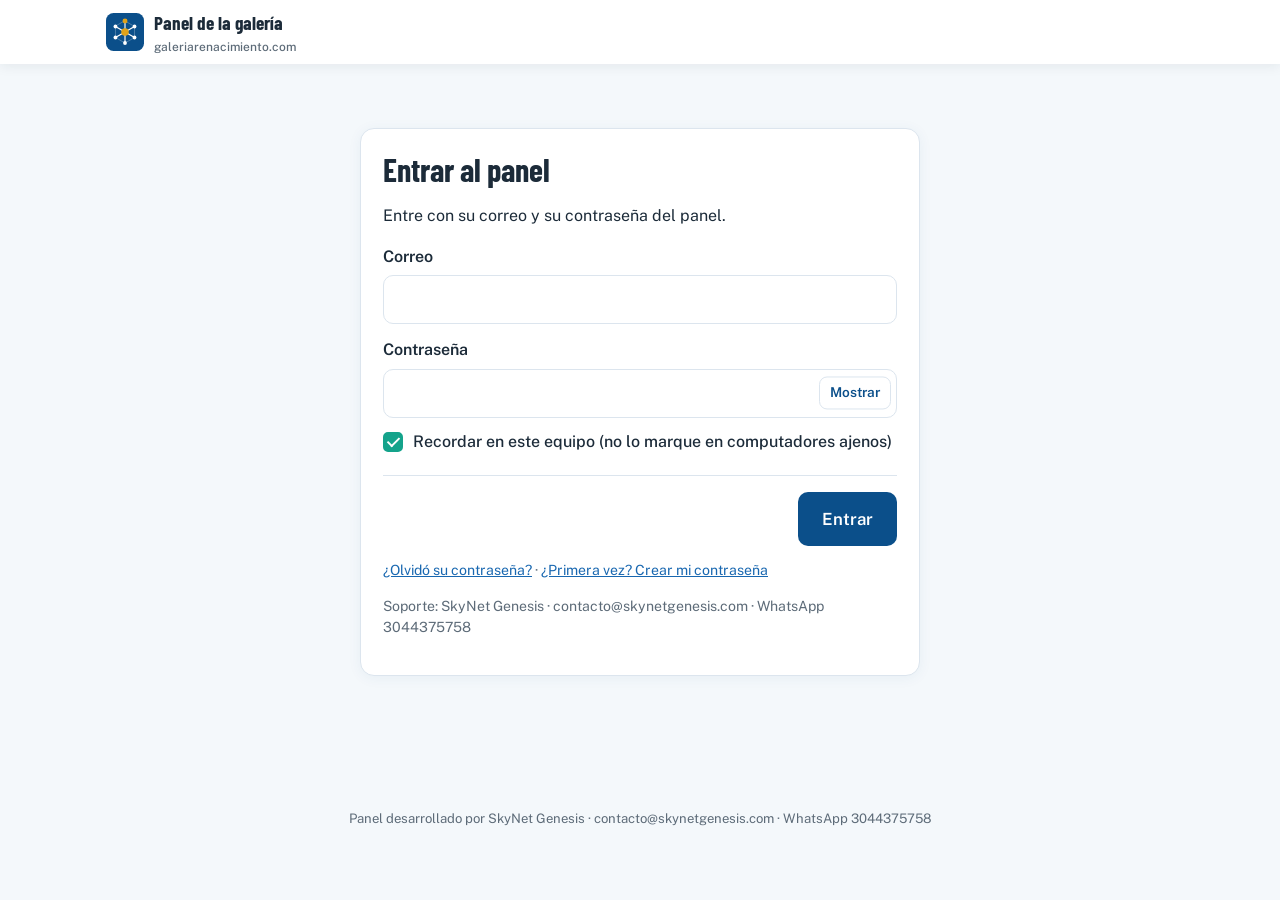
==== commit 1a6012de: "Panel: sin correo del dueño precargado" ====
--- a/admin/index.html
+++ b/admin/index.html
@@ -166,7 +166,7 @@
       <div class="cifras" id="cifras"></div>
       <div class="caja">
         <div class="cabeza"><h2 style="margin:0">Pedidos</h2><button class="boton b-borde b-chico" type="button" id="btn-recargar-pedidos">↻ Actualizar</button></div>
-        <p class="ayuda">Aquí llegan solos los pedidos que la gente hace en la galería. Cuando Bold confirma el pago, el sistema envía las descargas por correo y pide la impresión de las láminas a Gelato. Las joyas las despacha usted: registre la guía y pulse «Guardar y avisar al cliente».</p>
+        <p class="ayuda">Aquí llegan solos los pedidos que la gente hace en la galería. Cuando Bold confirma el pago, el sistema envía las descargas por correo. Las láminas y las joyas las despacha usted: abra el pedido, descargue el archivo para imprimir, imprímalo en la mejor calidad, envíelo en empaque especial por Interrapidísimo con seguro, registre la guía y pulse «Guardar y avisar al cliente».</p>
         <div class="fila"><div><label for="f-estado">Mostrar</label><select id="f-estado"></select></div><div><label for="f-buscar">Buscar</label><input type="search" id="f-buscar" placeholder="Nombre, correo, número de pedido u obra"></div></div>
         <div id="aviso-pedidos"></div>
         <div class="lista" id="lista-pedidos" style="margin-top:14px"></div>
@@ -200,7 +200,7 @@
       <div class="caja">
         <h2>Archivos que recibe el cliente</h2>
         <p class="ayuda">Estos archivos <b>no</b> se ven en la página: quedan guardados en el servidor privado y solo se entregan con un enlace personal después de que Bold confirma el pago. Una obra sin archivo no se puede vender (ni en lámina ni en descarga); un libro sin archivo aparece como «próximamente».</p>
-        <p class="ayuda">Obras de arte: suba la imagen original (JPG, PNG o TIF) o pegue el enlace del archivo original de Wikimedia Commons (empieza por https://upload.wikimedia.org/). Ese mismo archivo se usa para imprimir las láminas en Gelato. Libros: suba el PDF y el EPUB.</p>
+        <p class="ayuda">Obras de arte: suba la imagen original (JPG, PNG o TIF) o pegue el enlace del archivo original de Wikimedia Commons (empieza por https://upload.wikimedia.org/). Ese mismo archivo es el que usted descarga para imprimir las láminas. Libros: suba el PDF y el EPUB.</p>
         <div id="aviso-archivos"></div>
         <h3 style="margin-top:18px">Obras de arte</h3><div class="lista" id="arch-obras"></div>
         <h3 style="margin-top:22px">Libros digitales</h3><div class="lista" id="arch-libros"></div>
@@ -211,7 +211,7 @@
     <div data-panel="revision" class="oculto">
       <div class="caja">
         <h2>Revisión del sistema</h2>
-        <p class="ayuda">Comprueba que el servidor de pedidos, las llaves de Gelato y Brevo y los archivos estén listos.</p>
+        <p class="ayuda">Comprueba que el servidor de pedidos, la llave de Brevo y los archivos estén listos.</p>
         <div class="pie-acciones" style="justify-content:flex-start;border:0;padding:0"><button class="boton b-principal" type="button" id="btn-diagnostico">Revisar ahora</button></div>
         <div id="aviso-diag"></div>
         <table class="tabla" id="tabla-diag"></table>
@@ -238,7 +238,7 @@
   rama: 'main',
   claveLocal: 'panel-galeria-sesion',
   sitioId: 'galeria',                               // nombre de esta web en el servicio central de ingreso
-  correo: 'rikardolondono@gmail.com',               // correo que entra al panel
+  correo: '',               // correo que entra al panel
   ingreso: PRUEBA.ingreso || 'https://skynetgenesis.com/ingreso/api.php',
   github: PRUEBA.github || 'https://api.github.com',
   galeria: PRUEBA.galeria || 'https://skynetgenesis.com/galeria-api/',
@@ -501,7 +501,7 @@
   },
   obras: {
     titulo: 'Obras de arte', nuevo: '+ Nueva obra', nombre: 'obra',
-    ayuda: 'Obras de dominio público que se venden en lámina impresa (Gelato) y en descarga digital. La foto de aquí es la que se ve en la galería; el archivo grande para imprimir y descargar se sube en «Archivos de descarga».',
+    ayuda: 'Obras de dominio público que se venden en lámina impresa (impresión local) y en descarga digital. La foto de aquí es la que se ve en la galería; el archivo grande para imprimir y descargar se sube en «Archivos de descarga».',
     sub: function (x) { return [x.autor, x.anio, x.sala, x.disponible === false ? 'OCULTA' : ''].filter(Boolean).join(' · '); },
     foto: function (x) { return x.img; },
     vacio: function () { return { id: '', titulo: '', autor: '', anio: '', sala: 'Arte sacro', img: '', nota: '', disponible: true }; },
@@ -548,6 +548,13 @@
     var acc = document.createElement('div'); acc.className = 'item__btn';
     if (i > 0) acc.appendChild(boton('↑', 'b-borde b-chico', function () { mover(col, i, -1); }));
     if (i < lista.length - 1) acc.appendChild(boton('↓', 'b-borde b-chico', function () { mover(col, i, 1); }));
+    if (col === 'joyas') {
+      var esV = estado.vendidas.indexOf(x.id) >= 0;
+      acc.appendChild(boton(esV ? 'Volver a la venta' : 'VENDIDA', esV ? 'b-borde b-chico' : 'b-peligro b-chico', function () {
+        if (!confirm(esV ? '¿Quitar el sello «Vendida» de «' + x.titulo + '» y ponerla otra vez a la venta?' : '¿Marcar «' + x.titulo + '» como VENDIDA? Nadie podrá comprarla en la página.')) return;
+        galeria(esV ? 'liberar_joya' : 'vender_joya', { joya: x.id }).then(function (r) { estado.vendidas = r.vendidas || []; pintarColeccion('joyas'); toast(esV ? '✔ La joya volvió a la venta' : '✔ Marcada como VENDIDA'); }).catch(function (e) { aviso('aviso-joyas', 'error', e.message); });
+      }));
+    }
     acc.appendChild(boton('Editar', 'b-principal b-chico', function () { abrirEditor(col, x); }));
     acc.appendChild(boton('Eliminar', 'b-peligro b-chico', function () {
       if (!confirm('¿Eliminar «' + x.titulo + '» de la galería? Esto no se puede deshacer.')) return;
@@ -650,15 +657,14 @@
 function margen() {
   [['p-30', 'm-30', CONFIG.costos.lamina30x40], ['p-50', 'm-50', CONFIG.costos.lamina50x70]].forEach(function (a) {
     var v = +$(a[0]).value || 0, neto = v * (1 - 0.0349) - 900, u = neto - a[2], pct = Math.round(u / a[2] * 100);
-    $(a[1]).textContent = 'Costo en Gelato ≈ ' + pesos(a[2]) + ' · utilidad aprox. ' + pesos(u) + ' (' + pct + ' %) después de la comisión de Bold.' + (pct < 80 ? ' ⚠ Queda por debajo del 80 % que usted fijó.' : '');
-    $(a[1]).style.color = pct < 80 ? 'var(--rojo)' : '';
+    $(a[1]).textContent = 'Impresión local en la mejor calidad, con empaque especial y envío incluido.'; $(a[1]).style.color = '';
   });
 }
 ['p-30', 'p-50', 'p-dig'].forEach(function (id) { $(id).addEventListener('input', function () { estado.cambiosSinGuardar = true; margen(); }); });
 $('btn-guardar-precios').onclick = function () {
   var v = { arteDigital: Math.round(+$('p-dig').value || 0), lamina30x40: Math.round(+$('p-30').value || 0), lamina50x70: Math.round(+$('p-50').value || 0) };
   for (var k in v) if (v[k] < 1000 || v[k] % 100) { aviso('aviso-precios', 'error', 'Cada precio debe ser de al menos $1.000 y terminar en 00.'); return; }
-  var bajo = v.lamina30x40 < CONFIG.costos.lamina30x40 * 1.8 || v.lamina50x70 < CONFIG.costos.lamina50x70 * 1.8;
+  var bajo = false;
   if (bajo && !confirm('Con estos precios la utilidad de alguna lámina queda por debajo del 80 %. ¿Publicar de todos modos?')) return;
   var cand = clonar(estado.datos); cand.precios = Object.assign({}, cand.precios, v); cand.revisionPrecios = hoyISO();
   publicar(cand, 'Precios actualizados', 'aviso-precios', function () { pintarPrecios(); aviso('aviso-precios', 'ok', '✔ Precios publicados. El servidor de pagos ya cobra los nuevos valores.'); });
@@ -677,8 +683,8 @@
     var n = function (k) { return por[k] ? +por[k].n : 0; };
     $('cifras').innerHTML = '<div class="cifra"><b>' + pesos(r[0].mes.t) + '</b><span>Ventas pagadas este mes (' + r[0].mes.n + ')</span></div>'
       + '<div class="cifra"><b>' + (n('revisar')) + '</b><span>Para revisar</span></div>'
-      + '<div class="cifra"><b>' + (n('por_enviar')) + '</b><span>Joyas por enviar</span></div>'
-      + '<div class="cifra"><b>' + (n('en_produccion')) + '</b><span>Láminas en impresión</span></div>';
+      + '<div class="cifra"><b>' + (n('por_enviar')) + '</b><span>Por enviar</span></div>'
+      + '<div class="cifra"><b>' + (n('en_produccion')) + '</b><span>Láminas por imprimir</span></div>';
     pintarPedidos(r[1].pedidos);
   }).catch(function (e) { aviso('aviso-pedidos', 'error', e.message); $('lista-pedidos').innerHTML = ''; });
 }
@@ -710,7 +716,7 @@
   h += '<div class="fila" style="margin-top:12px"><div><b>Cliente</b><br>' + esc(c.nombre) + '<br>' + esc(c.correo) + '<br>' + esc(c.celular) + (c.celular ? ' · <a href="https://wa.me/57' + esc(String(c.celular).replace(/\D/g, '').replace(/^57/, '')) + '" target="_blank" rel="noopener">WhatsApp</a>' : '') + '</div>'
     + '<div>' + (c.direccion ? '<b>Envío</b><br>' + esc(c.direccion) + (c.direccion2 ? '<br>' + esc(c.direccion2) : '') + '<br>' + esc(c.ciudad) + ', ' + esc(c.departamento) + '<br>Código postal ' + esc(c.postal) : '<b>Entrega</b><br>Solo digital (por correo)') + '</div></div>';
   h += '<p class="ayuda">Creado: ' + fechaHora(p.creado) + (p.pagado ? ' · Pagado: ' + fechaHora(p.pagado) + ' · Pago Bold ' + esc(p.pago_id) : '') + (p.bold_orden ? ' · Orden ' + esc(p.bold_orden) : '') + '</p>';
-  if (lam) h += '<p><b>Impresión (Gelato):</b> ' + esc(p.gelato_estado || 'pendiente') + (p.gelato_id ? ' · pedido ' + esc(p.gelato_id) + ' · <a href="https://dashboard.gelato.com/orders" target="_blank" rel="noopener">abrir Gelato</a>' : '') + '</p>';
+  if (lam) h += '<p><b>Láminas para imprimir:</b> descargue cada archivo, imprímalo en la mejor calidad y envíelo en empaque especial por Interrapidísimo con seguro.</p><ul>' + (p.imprimir || []).map(function (x) { return '<li>' + esc(x.titulo) + ' · ' + esc(x.formato) + ' · <a href="' + esc(x.url) + '" target="_blank" rel="noopener">Descargar archivo para imprimir</a></li>'; }).join('') + '</ul>';
   if (p.descargas && p.descargas.length) h += '<p><b>Descargas</b></p><ul>' + p.descargas.map(function (x) { return '<li>' + esc(x.nombre) + ' · usada ' + x.usos + ' de 5 · vence ' + new Date(x.vence * 1000).toLocaleDateString('es-CO') + '</li>'; }).join('') + '</ul>';
   h += '<div class="fila"><div><label for="d-estado">Estado</label><select id="d-estado">' + Object.keys(ESTADOS).map(function (k) { return '<option value="' + k + '"' + (k === p.estado ? ' selected' : '') + '>' + esc(ESTADOS[k]) + '</option>'; }).join('') + '</select></div>'
     + '<div><label for="d-guia">Número de guía del envío</label><input type="text" id="d-guia" value="' + esc(p.guia) + '" placeholder="Ej.: Servientrega 1234567890"></div></div>';
@@ -727,7 +733,7 @@
   if (!p.pagado && p.bold_orden) acc.appendChild(boton('Confirmar con Bold', 'b-borde', function () { hacer('confirmar_bold', {}, '✔ Pago confirmado con Bold'); }));
   if (p.pagado) acc.appendChild(boton('Reenviar correo al cliente', 'b-borde', function () { hacer('reenviar', {}, '✔ Correo reenviado'); }));
   if (p.pagado && p.descargas && p.descargas.length) acc.appendChild(boton('Renovar descargas', 'b-borde', function () { if (confirm('¿Renovar los enlaces de descarga (5 usos más y 30 días)?')) hacer('renovar_descargas', {}, '✔ Descargas renovadas. Reenvíe el correo si el cliente lo necesita.'); }));
-  if (p.pagado && lam && !p.gelato_id) {
+  if (false) {
     acc.appendChild(boton('Reintentar impresión', 'b-borde', function () { hacer('reintentar_gelato', {}, '✔ Pedido enviado a Gelato'); }));
     acc.appendChild(boton('Ya la pedí a mano en Gelato', 'b-borde', function () { var g = prompt('Número del pedido en Gelato (opcional):', ''); if (g === null) return; hacer('gelato_manual', { gelato_id: g }, '✔ Anotado'); }));
   }
@@ -806,5 +812,28 @@
     .catch(function (e) { cargando(false); aviso('aviso-prueba', 'error', e.message); });
 };
 </script>
+<script>
+/* Confirmación dentro de la página: los avisos emergentes del navegador pueden estar bloqueados */
+(function () {
+  var ultimo = null, aprobado = false;
+  document.addEventListener('click', function (e) { if (aprobado || e.target.closest('#conf-caja')) return; ultimo = e.target.closest('button,a,input,label') || e.target; }, true);
+  window.confirm = function (msg) { if (aprobado) { aprobado = false; return true; } mostrar(msg); return false; };
+  function mostrar(msg) {
+    var d = document.getElementById('conf-caja');
+    if (!d) {
+      d = document.createElement('div'); d.id = 'conf-caja';
+      d.setAttribute('style', 'position:fixed;inset:0;z-index:9999;display:flex;align-items:center;justify-content:center;background:rgba(28,43,57,.45);padding:16px');
+      d.innerHTML = '<div role="dialog" aria-modal="true" style="background:#fff;border-radius:14px;max-width:420px;width:100%;padding:22px;box-shadow:0 10px 30px rgba(0,0,0,.2)"><p id="conf-texto" style="margin:0 0 18px;font-size:17px;color:#1C2B39;line-height:1.45"></p><div style="display:flex;gap:10px;justify-content:flex-end;flex-wrap:wrap"><button type="button" class="boton b-borde" id="conf-no">Cancelar</button><button type="button" class="boton b-principal" id="conf-si">Sí, continuar</button></div></div>';
+      document.body.appendChild(d);
+      d.querySelector('#conf-no').onclick = function () { d.style.display = 'none'; };
+      d.querySelector('#conf-si').onclick = function () {
+        d.style.display = 'none'; var t = ultimo; if (!t) return;
+        aprobado = true; try { t.click(); } finally { aprobado = false; }
+      };
+    }
+    d.querySelector('#conf-texto').textContent = msg; d.style.display = 'flex'; d.querySelector('#conf-si').focus();
+  }
+})();
+</script>
 </body>
 </html>
